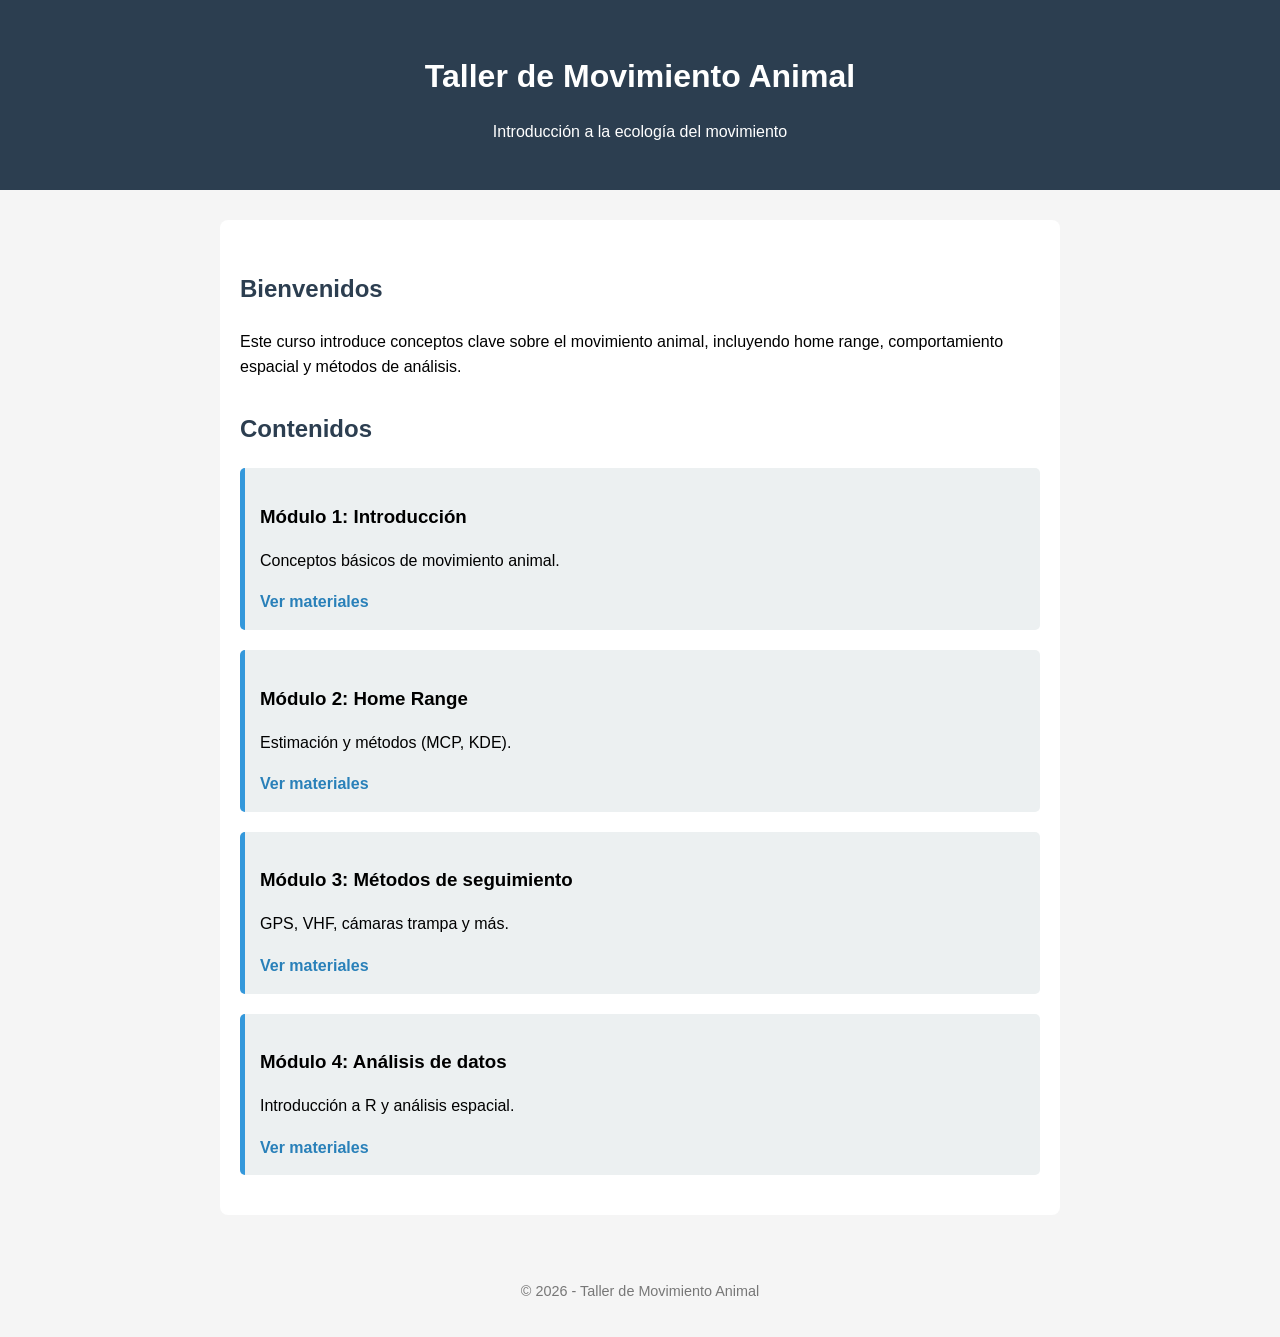
==== index.html @ 52d5a6d5 "Update index.html" ====
<!DOCTYPE html>
<html lang="es">
<head>
  <meta charset="UTF-8">
  <title>Taller de Movimiento Animal</title>
  <link rel="stylesheet" href="styles.css">
</head>

<body>

<header>
  <h1>Taller de Movimiento Animal</h1>
  <p>Introducción a la ecología del movimiento</p>
</header>

<main>

  <h2>Bienvenidos</h2>
  <p>
    Este curso introduce conceptos clave sobre el movimiento animal, incluyendo home range,
    comportamiento espacial y métodos de análisis.
  </p>

  <h2>Contenidos</h2>

  <div class="module">
    <h3>Módulo 1: Introducción</h3>
    <p>Conceptos básicos de movimiento animal.</p>
    <a href="#">Ver materiales</a>
  </div>

  <div class="module">
    <h3>Módulo 2: Home Range</h3>
    <p>Estimación y métodos (MCP, KDE).</p>
    <a href="#">Ver materiales</a>
  </div>

  <div class="module">
    <h3>Módulo 3: Métodos de seguimiento</h3>
    <p>GPS, VHF, cámaras trampa y más.</p>
    <a href="#">Ver materiales</a>
  </div>

  <div class="module">
    <h3>Módulo 4: Análisis de datos</h3>
    <p>Introducción a R y análisis espacial.</p>
    <a href="#">Ver materiales</a>
  </div>

</main>

<footer>
  <p>© 2026 - Taller de Movimiento Animal</p>
</footer>

</body>
</html>
---- styles.css ----
/* Reset básico */
body {
  margin: 0;
  font-family: Arial, sans-serif;
  background-color: #f5f5f5;
  line-height: 1.6;
}

/* Header */
header {
  background-color: #2c3e50;
  color: white;
  padding: 30px 20px;
  text-align: center;
}

/* Contenido principal */
main {
  max-width: 800px;
  margin: 30px auto;
  padding: 20px;
  background: white;
  border-radius: 8px;
}

/* Títulos */
h1 {
  margin-bottom: 5px;
}

h2 {
  color: #2c3e50;
  margin-top: 30px;
}

h3 {
  margin-bottom: 5px;
}

/* Módulos */
.module {
  margin-bottom: 20px;
  padding: 15px;
  border-left: 5px solid #3498db;
  background: #ecf0f1;
  border-radius: 5px;
  transition: transform 0.2s;
}

.module:hover {
  transform: translateX(5px);
}

/* Links */
a {
  color: #2980b9;
  text-decoration: none;
  font-weight: bold;
}

a:hover {
  text-decoration: underline;
}

/* Footer */
footer {
  text-align: center;
  padding: 20px;
  font-size: 0.9em;
  color: #777;
}
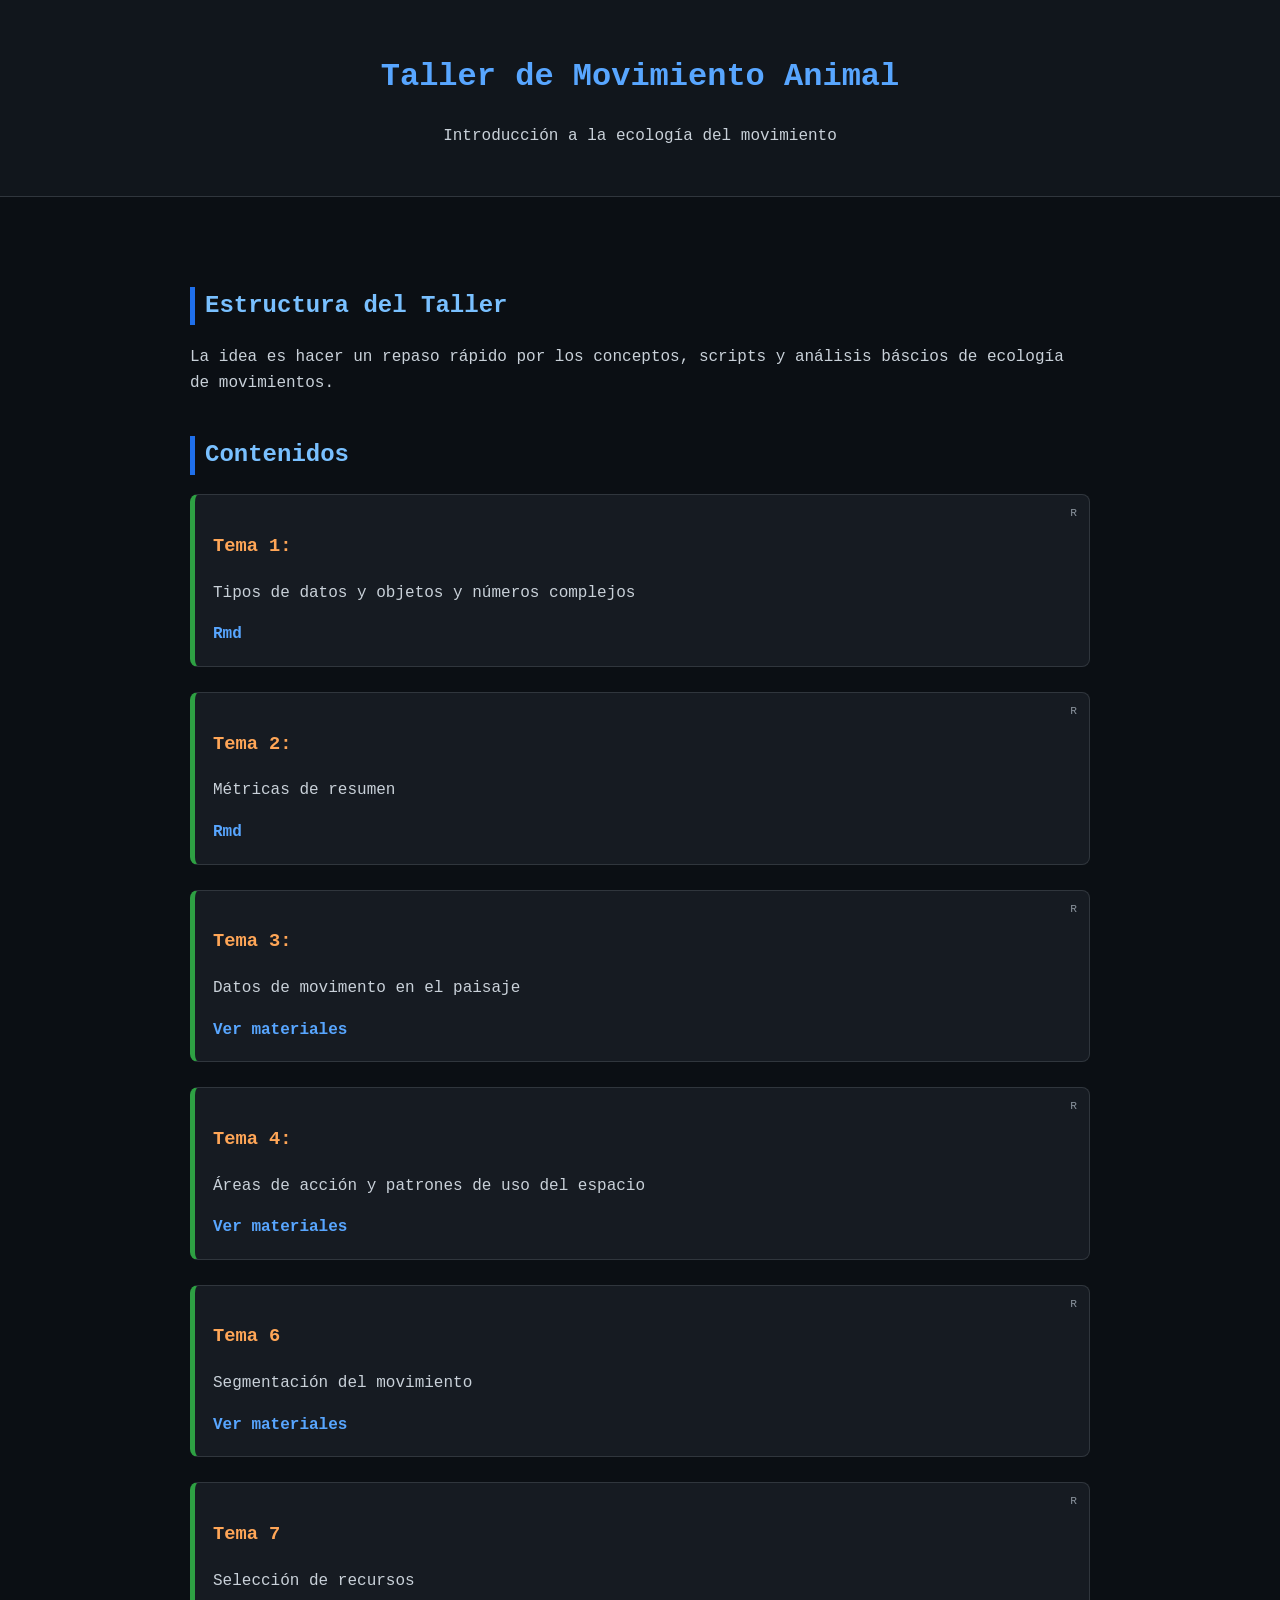
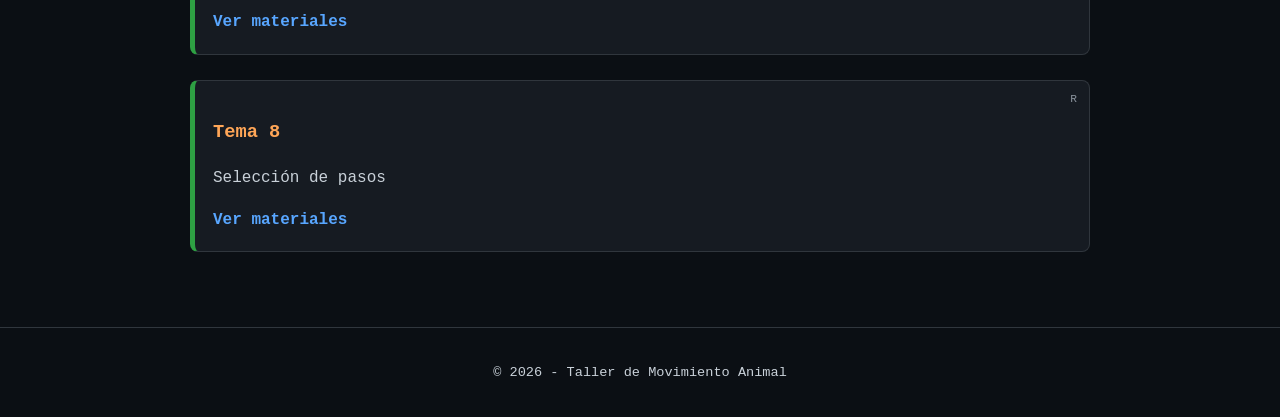
==== commit ce35f70b: "Update index.html" ====
--- a/index.html
+++ b/index.html
@@ -15,38 +15,54 @@
 
 <main>
 
-  <h2>Bienvenidos</h2>
+  <h2>Estructura del Taller</h2>
   <p>
-    Este curso introduce conceptos clave sobre el movimiento animal, incluyendo home range,
-    comportamiento espacial y métodos de análisis.
+    La idea es hacer un repaso rápido por los conceptos, scripts y análisis báscios de ecología de movimientos.
   </p>
 
   <h2>Contenidos</h2>
 
   <div class="module">
-    <h3>Módulo 1: Introducción</h3>
-    <p>Conceptos básicos de movimiento animal.</p>
+    <h3>Tema 1:</h3>
+    <p>Tipos de datos y objetos y números complejos</p>
+    <a href="#">Rmd</a>
+  </div>
+
+  <div class="module">
+    <h3>Tema 2:</h3>
+    <p>Métricas de resumen</p>
+    <a href="#">Rmd</a>
+  </div>
+
+  <div class="module">
+    <h3>Tema 3:</h3>
+    <p>Datos de movimento en el paisaje</p>
     <a href="#">Ver materiales</a>
   </div>
 
   <div class="module">
-    <h3>Módulo 2: Home Range</h3>
-    <p>Estimación y métodos (MCP, KDE).</p>
+    <h3>Tema 4:</h3>
+    <p>Áreas de acción y patrones de uso del espacio</p>
     <a href="#">Ver materiales</a>
   </div>
 
   <div class="module">
-    <h3>Módulo 3: Métodos de seguimiento</h3>
-    <p>GPS, VHF, cámaras trampa y más.</p>
+    <h3>Tema 6</h3>
+    <p>Segmentación del movimiento</p>
+    <a href="#">Ver materiales</a>
+  </div>
+  
+   <div class="module">
+    <h3>Tema 7</h3>
+    <p>Selección de recursos</p>
     <a href="#">Ver materiales</a>
   </div>
 
   <div class="module">
-    <h3>Módulo 4: Análisis de datos</h3>
-    <p>Introducción a R y análisis espacial.</p>
+    <h3>Tema 8</h3>
+    <p>Selección de pasos</p>
     <a href="#">Ver materiales</a>
   </div>
-
 </main>
 
 <footer>
--- a/styles.css
+++ b/styles.css
@@ -1,71 +1,104 @@
-/* Reset básico */
+/* Base */
 body {
   margin: 0;
-  font-family: Arial, sans-serif;
-  background-color: #f5f5f5;
+  font-family: "Fira Code", "Courier New", monospace;
+  background-color: #0b0f14;
+  color: #e6edf3;
   line-height: 1.6;
 }
 
 /* Header */
 header {
-  background-color: #2c3e50;
-  color: white;
-  padding: 30px 20px;
+  background-color: #11161c;
+  color: #58a6ff;
+  padding: 30px;
   text-align: center;
+  border-bottom: 1px solid #30363d;
 }
 
-/* Contenido principal */
+/* Contenedor */
 main {
-  max-width: 800px;
+  max-width: 900px;
   margin: 30px auto;
   padding: 20px;
-  background: white;
-  border-radius: 8px;
 }
 
 /* Títulos */
 h1 {
-  margin-bottom: 5px;
+  color: #58a6ff;
 }
 
 h2 {
-  color: #2c3e50;
-  margin-top: 30px;
+  color: #79c0ff;
+  border-left: 5px solid #1f6feb;
+  padding-left: 10px;
+  margin-top: 40px;
 }
 
 h3 {
-  margin-bottom: 5px;
+  color: #ffa657;
+}
+
+/* Texto */
+p {
+  color: #c9d1d9;
 }
 
 /* Módulos */
 .module {
-  margin-bottom: 20px;
-  padding: 15px;
-  border-left: 5px solid #3498db;
-  background: #ecf0f1;
-  border-radius: 5px;
-  transition: transform 0.2s;
+  background-color: #161b22;
+  border: 1px solid #30363d;
+  border-left: 5px solid #2ea043;
+  padding: 18px;
+  margin-bottom: 25px;
+  border-radius: 8px;
+  transition: all 0.2s ease;
+  position: relative;
 }
 
+/* Hover mejorado */
 .module:hover {
-  transform: translateX(5px);
+  border-left: 5px solid #58a6ff;
+  background-color: #1c2128;
+  transform: translateY(-2px);
+  box-shadow: 0 4px 12px rgba(0,0,0,0.4);
+}
+
+/* Etiqueta R */
+.module::before {
+  content: "R";
+  position: absolute;
+  top: 10px;
+  right: 12px;
+  font-size: 0.7em;
+  color: #8b949e;
 }
 
 /* Links */
 a {
-  color: #2980b9;
+  color: #58a6ff;
   text-decoration: none;
   font-weight: bold;
 }
 
 a:hover {
+  color: #79c0ff;
   text-decoration: underline;
+}
+
+/* Código inline */
+code {
+  background: #21262d;
+  padding: 3px 6px;
+  border-radius: 4px;
+  color: #7ee787;
 }
 
 /* Footer */
 footer {
   text-align: center;
   padding: 20px;
-  font-size: 0.9em;
-  color: #777;
+  font-size: 0.85em;
+  color: #8b949e;
+  border-top: 1px solid #30363d;
 }
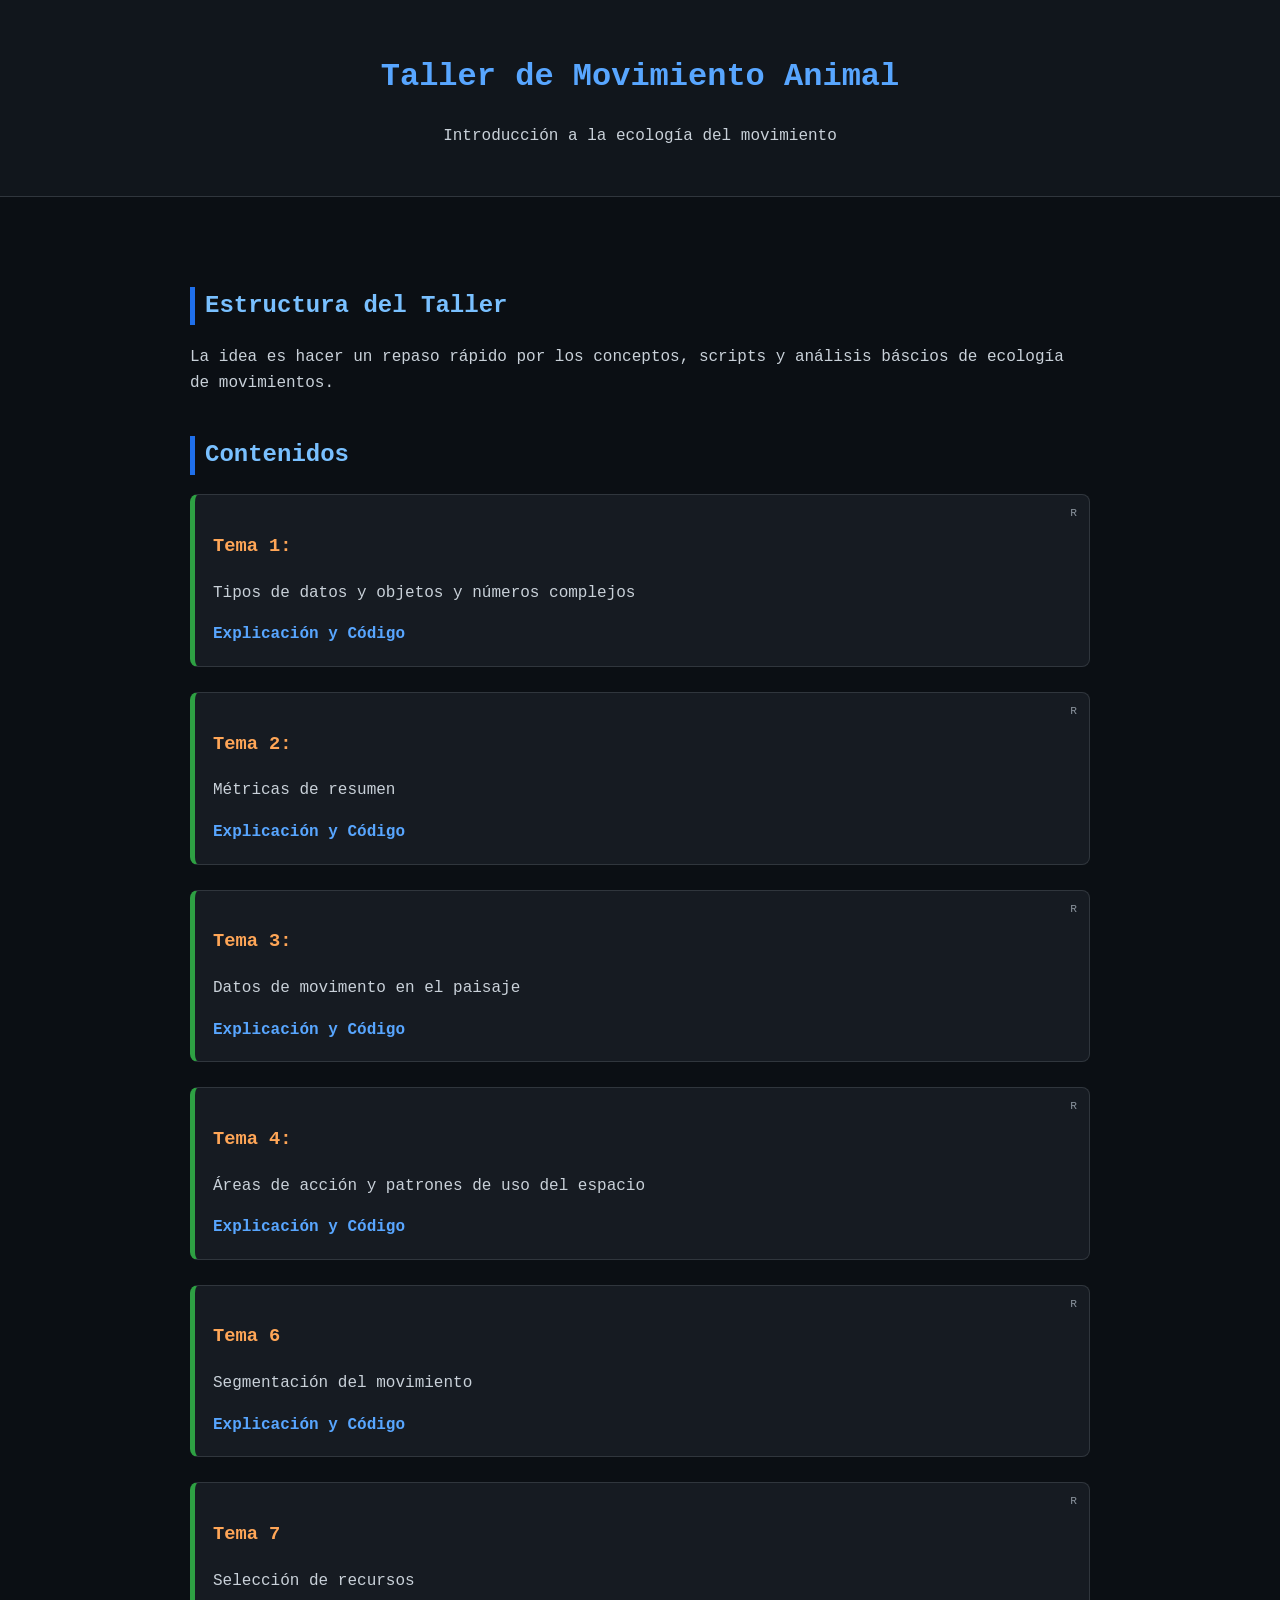
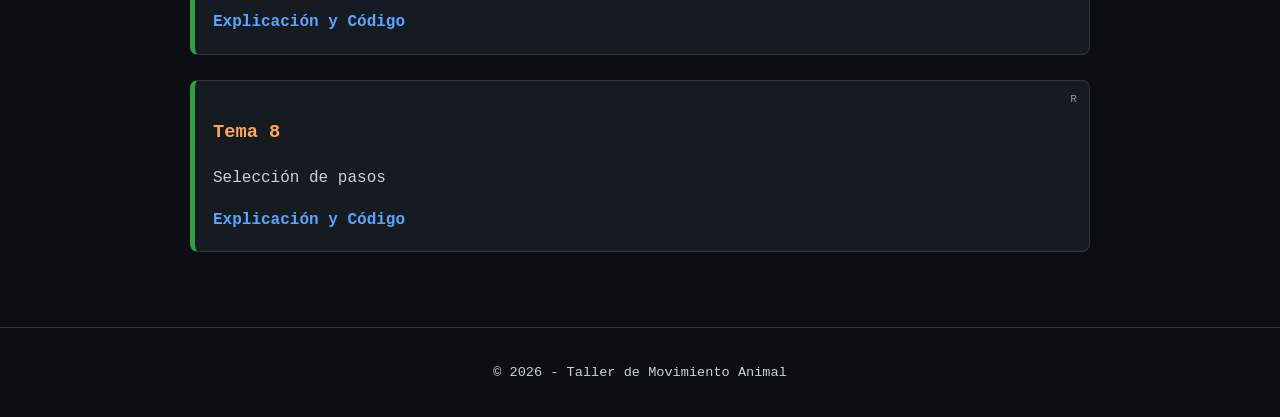
==== commit 62fa8152: "Update index.html" ====
--- a/index.html
+++ b/index.html
@@ -25,43 +25,43 @@
   <div class="module">
     <h3>Tema 1:</h3>
     <p>Tipos de datos y objetos y números complejos</p>
-    <a href="#">Rmd</a>
+    <a href="#">Explicación y Código</a>
   </div>
 
   <div class="module">
     <h3>Tema 2:</h3>
     <p>Métricas de resumen</p>
-    <a href="#">Rmd</a>
+    <a href="#">Explicación y Código</a>
   </div>
 
   <div class="module">
     <h3>Tema 3:</h3>
     <p>Datos de movimento en el paisaje</p>
-    <a href="#">Ver materiales</a>
+    <a href="#">Explicación y Código</a>
   </div>
 
   <div class="module">
     <h3>Tema 4:</h3>
     <p>Áreas de acción y patrones de uso del espacio</p>
-    <a href="#">Ver materiales</a>
+    <a href="#">Explicación y Código</a>
   </div>
 
   <div class="module">
     <h3>Tema 6</h3>
     <p>Segmentación del movimiento</p>
-    <a href="#">Ver materiales</a>
+    <a href="#">Explicación y Código</a>
   </div>
   
    <div class="module">
     <h3>Tema 7</h3>
     <p>Selección de recursos</p>
-    <a href="#">Ver materiales</a>
+    <a href="#">Explicación y Código</a>
   </div>
 
   <div class="module">
     <h3>Tema 8</h3>
     <p>Selección de pasos</p>
-    <a href="#">Ver materiales</a>
+    <a href="#">Explicación y Código</a>
   </div>
 </main>
 
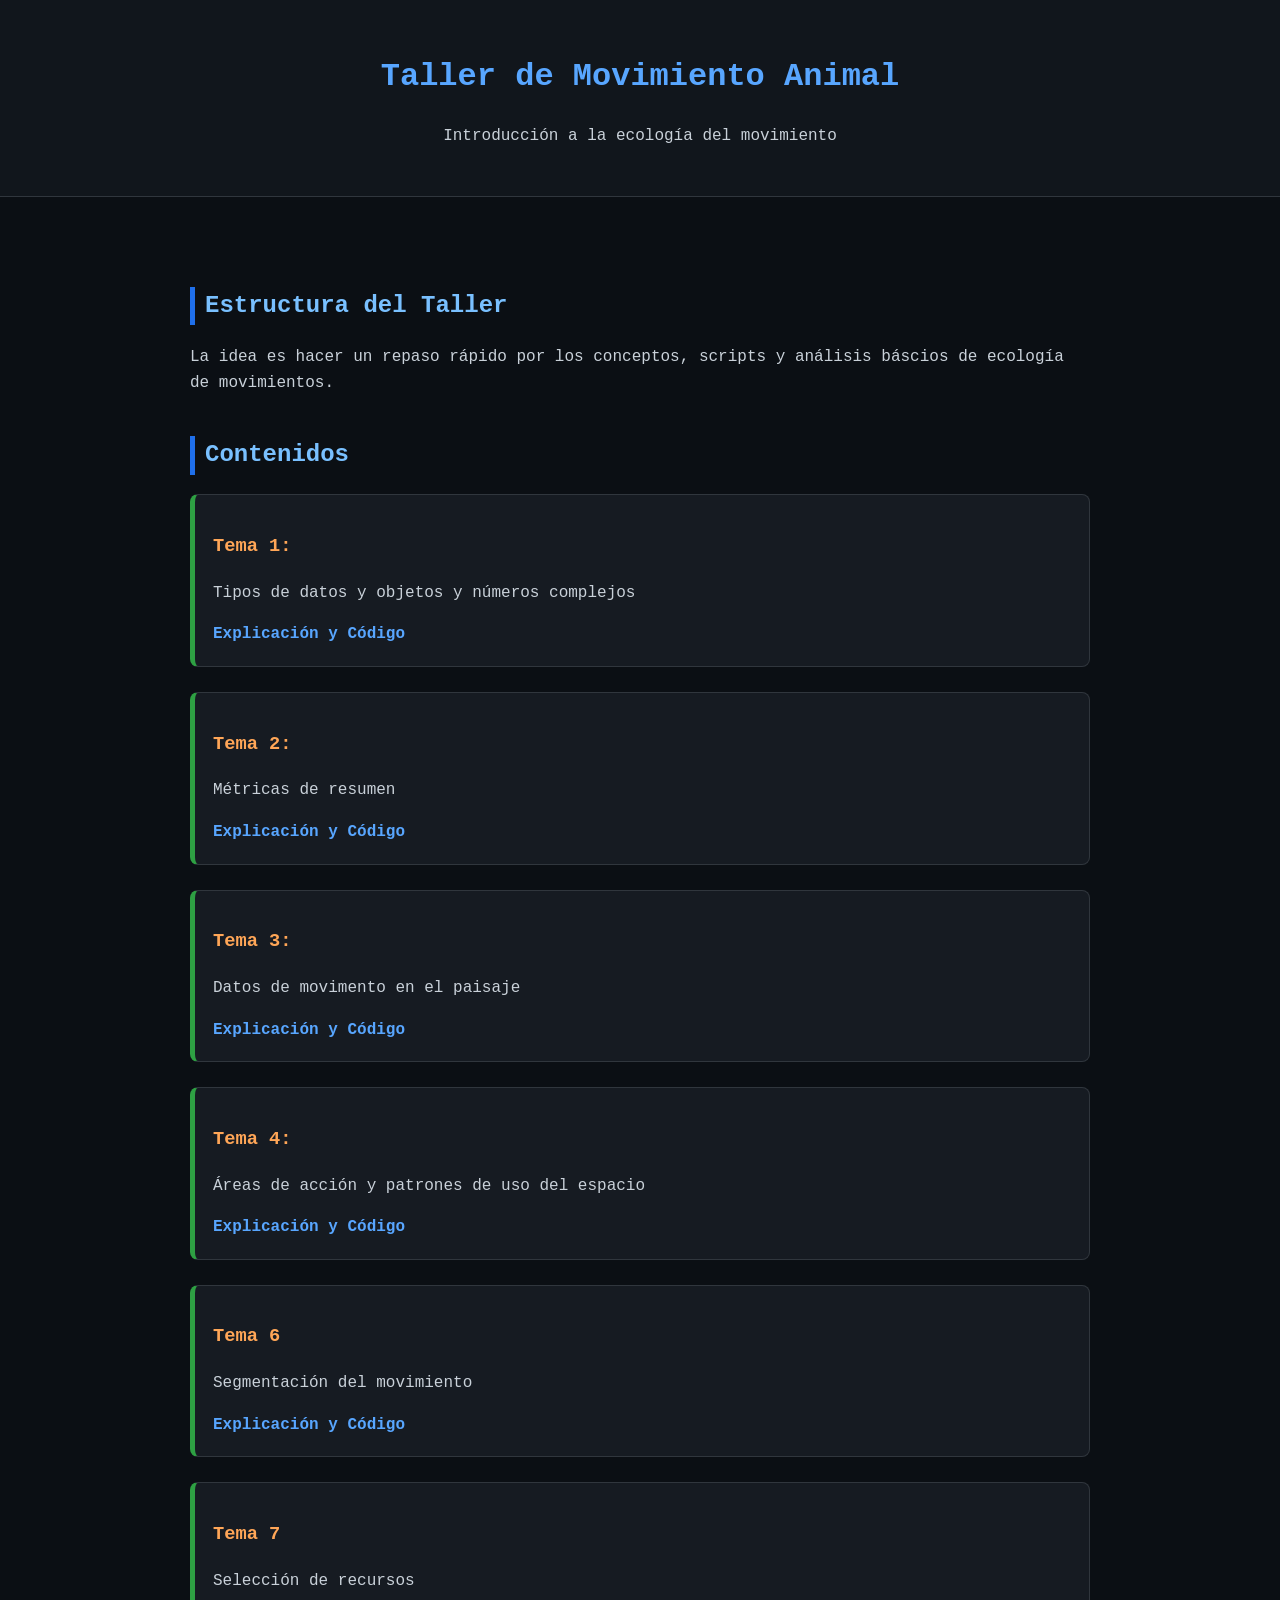
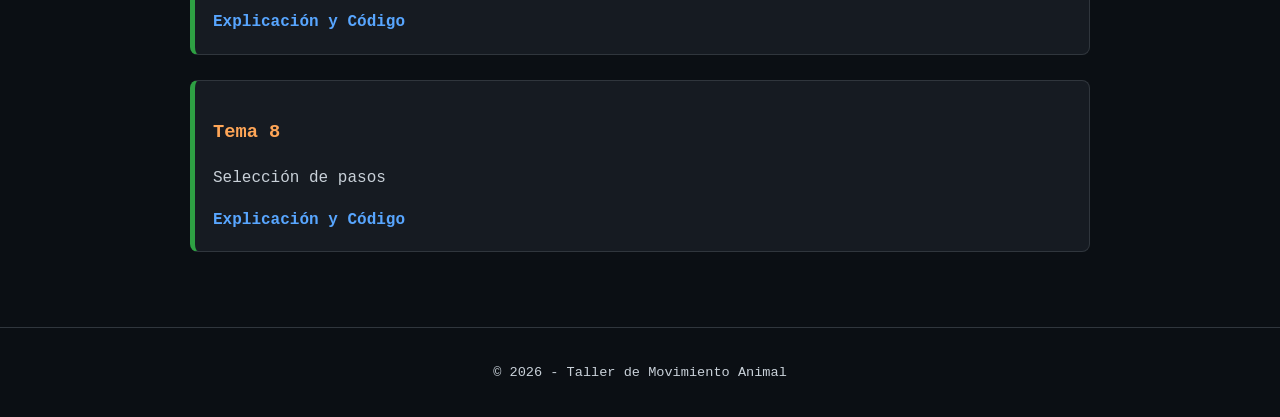
==== commit 57b086cc: "Update index.html" ====
--- a/index.html
+++ b/index.html
@@ -25,7 +25,7 @@
   <div class="module">
     <h3>Tema 1:</h3>
     <p>Tipos de datos y objetos y números complejos</p>
-    <a href="#">Explicación y Código</a>
+    <a href="tema_1/tema1.html">Explicación y Código</a>
   </div>
 
   <div class="module">
--- a/styles.css
+++ b/styles.css
@@ -66,7 +66,7 @@
 
 /* Etiqueta R */
 .module::before {
-  content: "R";
+  /* content: "R";*/
   position: absolute;
   top: 10px;
   right: 12px;
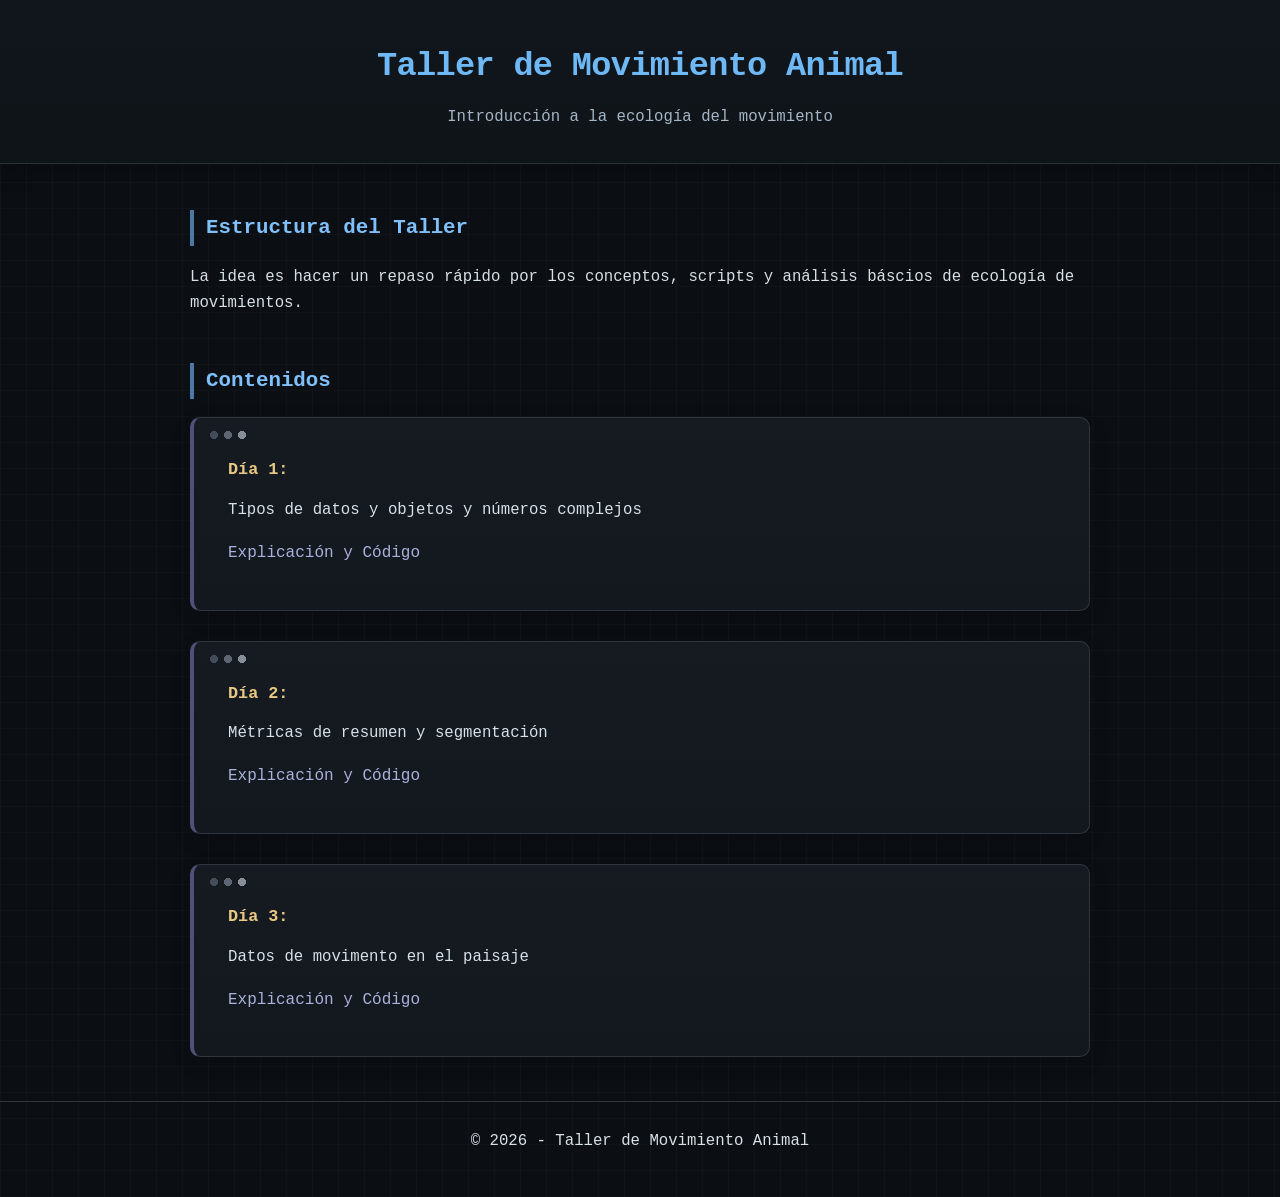
==== commit 20e0ab49: "Update index.html" ====
--- a/index.html
+++ b/index.html
@@ -23,44 +23,20 @@
   <h2>Contenidos</h2>
 
   <div class="module">
-    <h3>Tema 1:</h3>
+    <h3>Día 1:</h3>
     <p>Tipos de datos y objetos y números complejos</p>
     <a href="tema_1/tema1.html">Explicación y Código</a>
   </div>
 
   <div class="module">
-    <h3>Tema 2:</h3>
-    <p>Métricas de resumen</p>
+    <h3>Día 2:</h3>
+    <p>Métricas de resumen y segmentación</p>
     <a href="#">Explicación y Código</a>
   </div>
 
   <div class="module">
-    <h3>Tema 3:</h3>
+    <h3>Día 3:</h3>
     <p>Datos de movimento en el paisaje</p>
-    <a href="#">Explicación y Código</a>
-  </div>
-
-  <div class="module">
-    <h3>Tema 4:</h3>
-    <p>Áreas de acción y patrones de uso del espacio</p>
-    <a href="#">Explicación y Código</a>
-  </div>
-
-  <div class="module">
-    <h3>Tema 6</h3>
-    <p>Segmentación del movimiento</p>
-    <a href="#">Explicación y Código</a>
-  </div>
-  
-   <div class="module">
-    <h3>Tema 7</h3>
-    <p>Selección de recursos</p>
-    <a href="#">Explicación y Código</a>
-  </div>
-
-  <div class="module">
-    <h3>Tema 8</h3>
-    <p>Selección de pasos</p>
     <a href="#">Explicación y Código</a>
   </div>
 </main>
--- a/styles.css
+++ b/styles.css
@@ -2,83 +2,134 @@
 body {
   margin: 0;
   font-family: "Fira Code", "Courier New", monospace;
-  background-color: #0b0f14;
+  background:
+    linear-gradient(rgba(255,255,255,0.018) 1px, transparent 1px),
+    linear-gradient(90deg, rgba(255,255,255,0.018) 1px, transparent 1px),
+    #0b0f14;
+  background-size: 26px 26px, 26px 26px, auto;
   color: #e6edf3;
-  line-height: 1.6;
+  line-height: 1.72;
 }
 
 /* Header */
 header {
-  background-color: #11161c;
-  color: #58a6ff;
-  padding: 30px;
+  background: linear-gradient(180deg, #11161c 0%, #0f1419 100%);
+  color: #5cc3ff;
+  padding: 38px 24px 32px;
   text-align: center;
-  border-bottom: 1px solid #30363d;
+  border-bottom: 1px solid #2a3139;
+  box-shadow: 0 6px 20px rgba(0,0,0,0.28);
+}
+
+header h1 {
+  margin: 0 0 8px 0;
+  color: #6eb8f5;
+  font-size: 2.1rem;
+  font-weight: 600;
+  letter-spacing: -0.02em;
+}
+
+header p {
+  margin: 0;
+  color: #a6b6c6;
+  font-size: 0.98rem;
 }
 
 /* Contenedor */
 main {
   max-width: 900px;
-  margin: 30px auto;
-  padding: 20px;
+  margin: 42px auto;
+  padding: 0 22px;
 }
 
 /* Títulos */
 h1 {
-  color: #58a6ff;
+  color: #6eb8f5;
+  
 }
 
 h2 {
-  color: #79c0ff;
-  border-left: 5px solid #1f6feb;
-  padding-left: 10px;
-  margin-top: 40px;
+  color: #7fc0fa;
+  border-left: 4px solid #4c78a8;
+  padding-left: 12px;
+  margin-top: 46px;
+  margin-bottom: 18px;
+  font-size: 1.3rem;
+  font-weight: 1500;
 }
 
 h3 {
-  color: #ffa657;
+  color: #e8c882;
+  margin-top: 0;
+  margin-bottom: 12px;
+  font-size: 1.05rem;
+  font-weight: 700;
 }
 
 /* Texto */
+p, li {
+  color: #d8e1e6;
+  font-size: 0.98rem;
+}
+
 p {
-  color: #c9d1d9;
+  margin: 0 0 16px 0;
+}
+
+ul {
+  padding-left: 24px;
+  margin-top: 8px;
+  margin-bottom: 10px;
+}
+
+li {
+  margin-bottom: 8px;
 }
 
 /* Módulos */
 .module {
-  background-color: #161b22;
+  background: linear-gradient(180deg, #161b22 0%, #13181f 100%);
   border: 1px solid #30363d;
-  border-left: 5px solid #2ea043;
-  padding: 18px;
-  margin-bottom: 25px;
-  border-radius: 8px;
-  transition: all 0.2s ease;
+  border-left: 4px solid #505078;
+  padding: 24px 22px 20px;
+  margin-bottom: 30px;
+  border-radius: 10px;
+  padding: 38px 34px 42px;
+  transition: all 0.22s ease;
   position: relative;
+  box-shadow: 0 6px 18px rgba(0,0,0,0.18);
+}
+
+/* Puntitos sutiles tipo ventana */
+.module::after {
+  content: "";
+  position: absolute;
+  top: 12px;
+  left: 14px;
+  width: 40px;
+  height: 10px;
+  background:
+    radial-gradient(circle at 6px 5px, #4b5563 0 4px, transparent 4px),
+    radial-gradient(circle at 20px 5px, #6b7280 0 4px, transparent 4px),
+    radial-gradient(circle at 34px 5px, #9ca3af 0 4px, transparent 4px);
+  opacity: 0.85;
 }
 
 /* Hover mejorado */
 .module:hover {
-  border-left: 5px solid #58a6ff;
-  background-color: #1c2128;
-  transform: translateY(-2px);
-  box-shadow: 0 4px 12px rgba(0,0,0,0.4);
-}
-
-/* Etiqueta R */
-.module::before {
-  /* content: "R";*/
-  position: absolute;
-  top: 10px;
-  right: 12px;
-  font-size: 0.7em;
-  color: #8b949e;
+  border-left-color: #58a6ff;
+  border-color: #97C7C3;
+  background: linear-gradient(180deg, #1b2129 0%, #161c24 100%);
+  transform: translateY(-3px);
+  box-shadow: 0 10px 24px rgba(0,0,0,0.32);
 }
 
 /* Links */
 a {
-  color: #58a6ff;
+  color: #ABB1DB;
   text-decoration: none;
-  font-weight: bold;
+  font-weight: 520;
+  transition: color 0.5s ease;
 }
 
 a:hover {
@@ -90,15 +141,66 @@
 code {
   background: #21262d;
   padding: 3px 6px;
-  border-radius: 4px;
-  color: #7ee787;
+  border-radius: 5px;
+  color: #b8d3ff;
+  border: 1px solid #30363d;
+  font-size: 0.94em;
+}
+
+/* Bloques de código */
+pre {
+  background: #0d1117;
+  color: #e6edf3;
+  border: 1px solid #30363d;
+  border-left: 4px solid #4c78a8;
+  border-radius: 8px;
+  padding: 16px 18px;
+  overflow-x: auto;
+  font-family: "Fira Code", "Courier New", monospace;
+  font-size: 0.93rem;
+  line-height: 1.65;
+  margin-top: 12px;
+  margin-bottom: 8px;
+  box-shadow: inset 0 1px 0 rgba(255,255,255,0.02);
+}
+
+pre code {
+  background: transparent;
+  border: 0;
+  padding: 0;
+  color: inherit;
+}
+
+/* Botón copiar */
+.code-block {
+  position: relative;
+}
+
+.copy-btn {
+  position: absolute;
+  top: 10px;
+  right: 10px;
+  background: #2b3340;
+  color: #dbe7f3;
+  border: 1px solid #404b59;
+  padding: 5px 10px;
+  font-size: 0.74rem;
+  border-radius: 6px;
+  cursor: pointer;
+  transition: all 0.2s ease;
+}
+
+.copy-btn:hover {
+  background: #394455;
+  border-color: #5a6b83;
 }
 
 /* Footer */
 footer {
   text-align: center;
-  padding: 20px;
+  padding: 26px 20px;
   font-size: 0.85em;
   color: #8b949e;
   border-top: 1px solid #30363d;
-}
+  margin-top: 44px;
+}
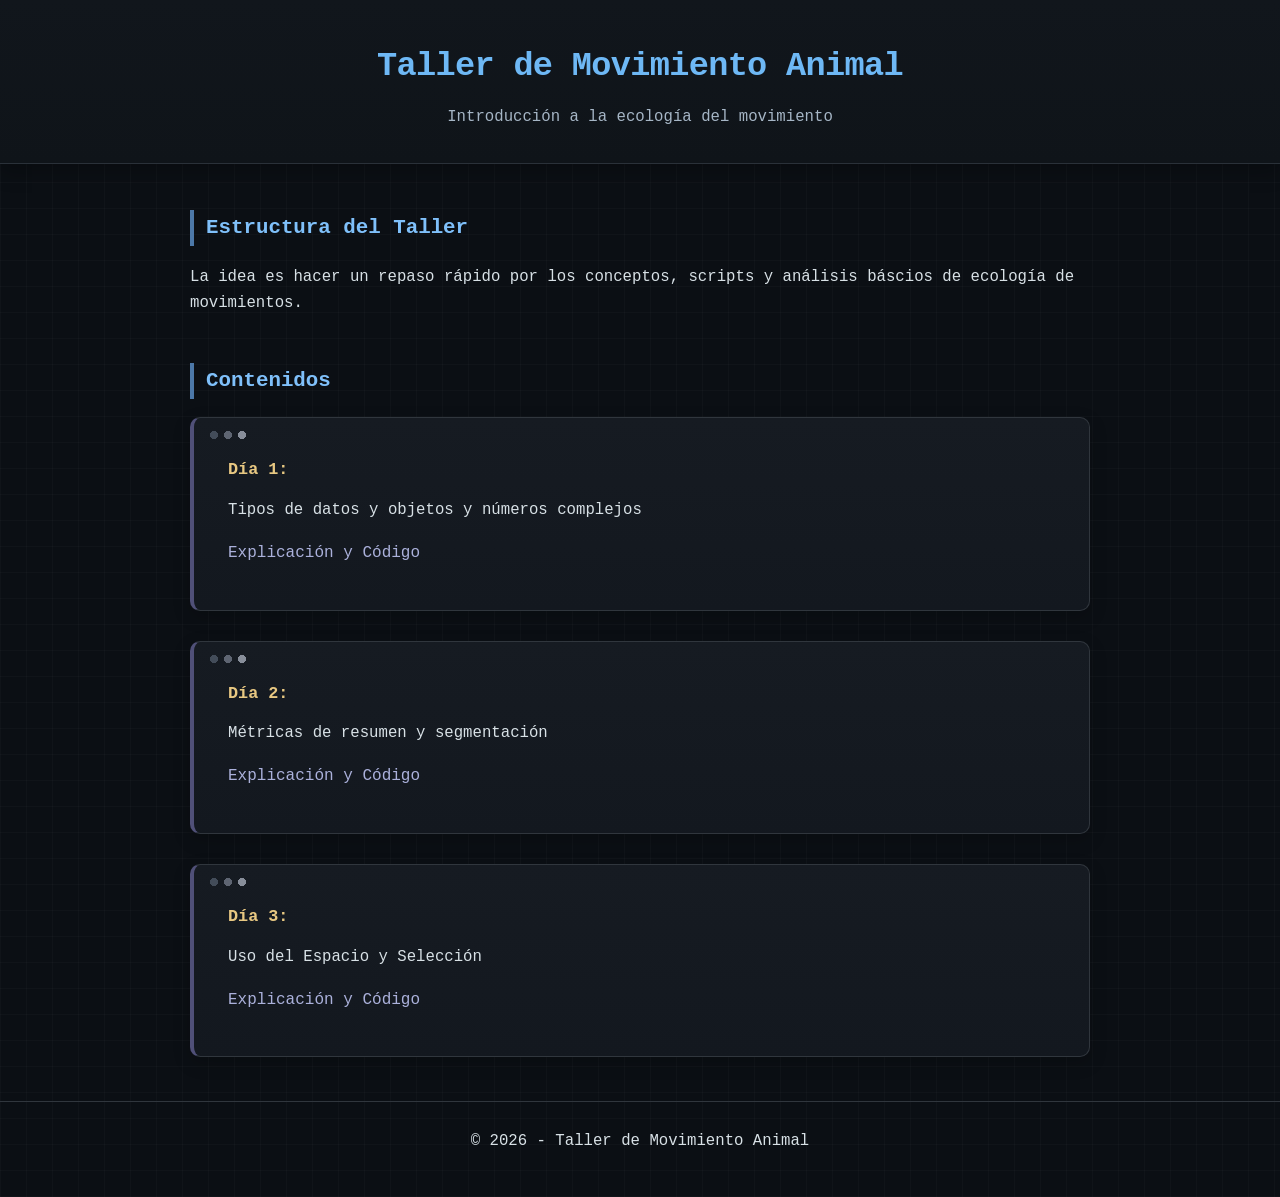
==== commit e9842b3e: "Update index.html" ====
--- a/index.html
+++ b/index.html
@@ -31,13 +31,13 @@
   <div class="module">
     <h3>Día 2:</h3>
     <p>Métricas de resumen y segmentación</p>
-    <a href="#">Explicación y Código</a>
+    <a href="tema_2/tema2.html">Explicación y Código</a>
   </div>
 
   <div class="module">
     <h3>Día 3:</h3>
-    <p>Datos de movimento en el paisaje</p>
-    <a href="#">Explicación y Código</a>
+    <p>Uso del Espacio y Selección</p>
+    <a href="tema_3/tema3.html">Explicación y Código</a>
   </div>
 </main>
 
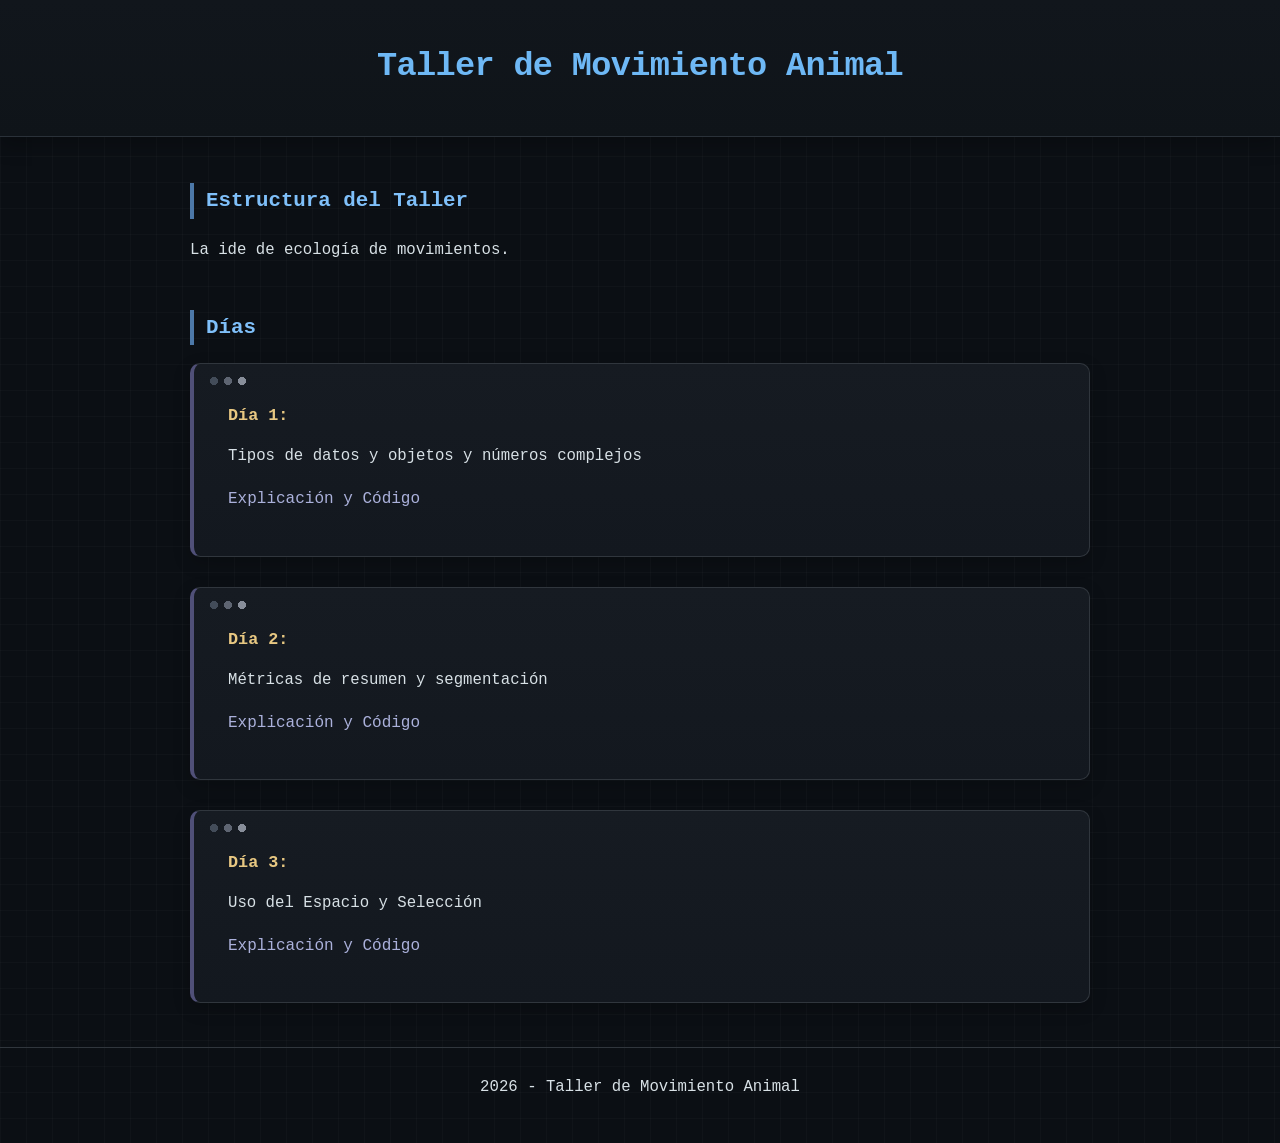
==== commit c3e18bdf: "Update index.html" ====
--- a/index.html
+++ b/index.html
@@ -10,17 +10,16 @@
 
 <header>
   <h1>Taller de Movimiento Animal</h1>
-  <p>Introducción a la ecología del movimiento</p>
 </header>
 
 <main>
 
   <h2>Estructura del Taller</h2>
   <p>
-    La idea es hacer un repaso rápido por los conceptos, scripts y análisis báscios de ecología de movimientos.
+    La ide de ecología de movimientos.
   </p>
 
-  <h2>Contenidos</h2>
+  <h2>Días</h2>
 
   <div class="module">
     <h3>Día 1:</h3>
@@ -42,7 +41,7 @@
 </main>
 
 <footer>
-  <p>© 2026 - Taller de Movimiento Animal</p>
+  <p>2026 - Taller de Movimiento Animal</p>
 </footer>
 
 </body>
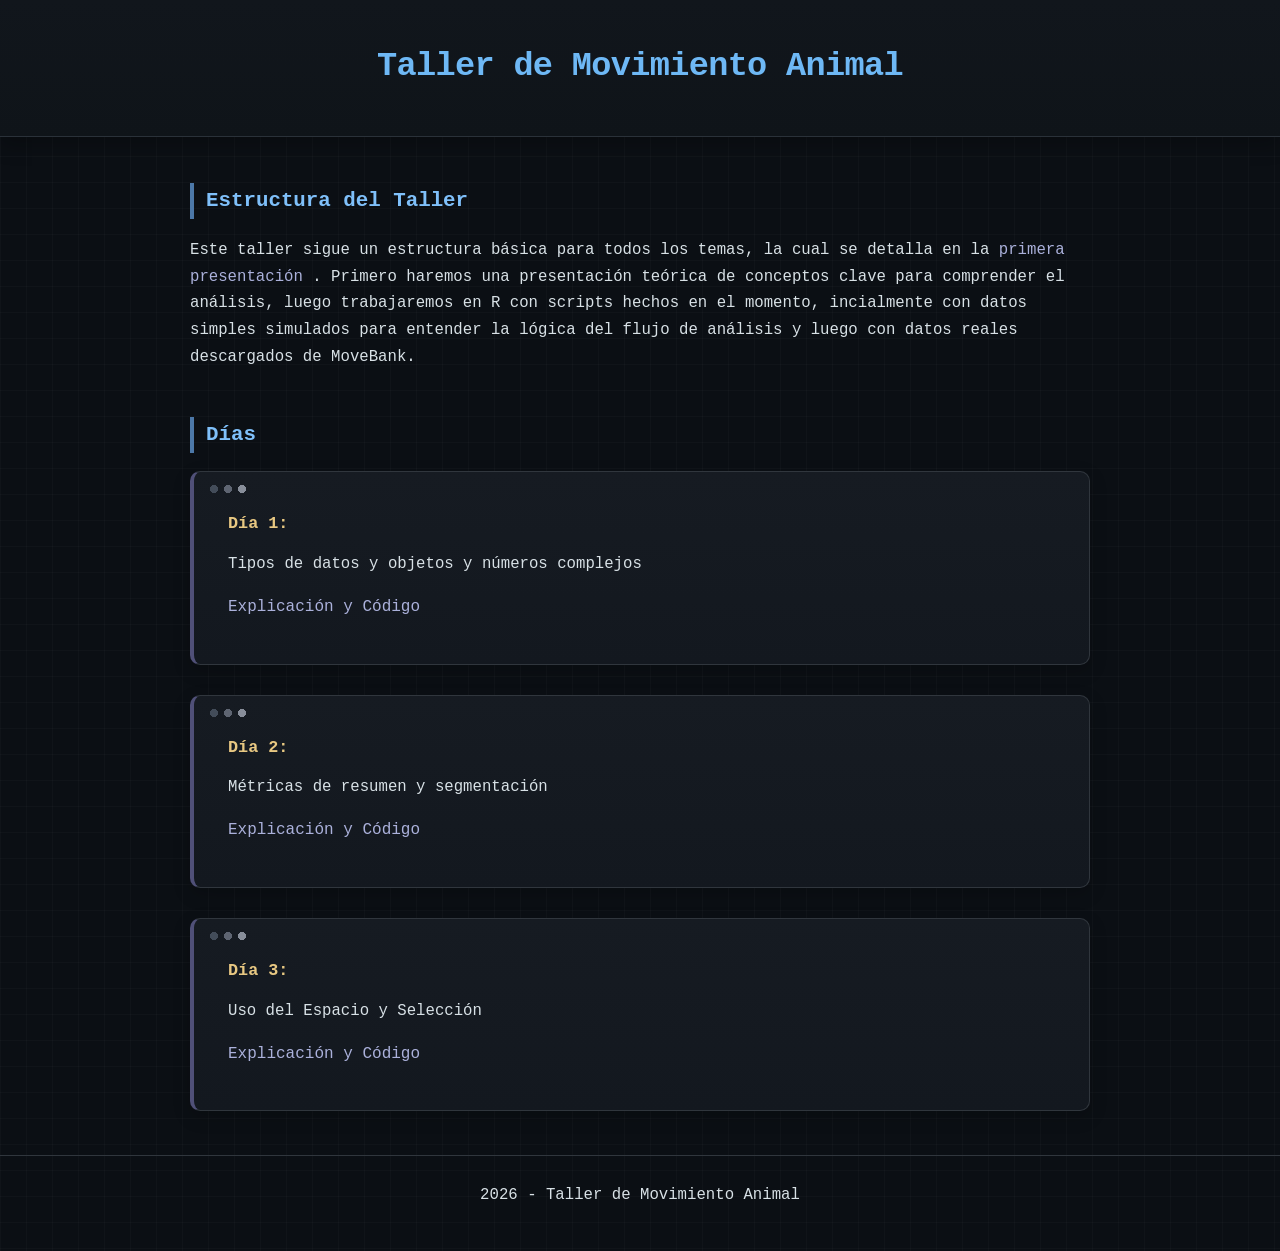
==== commit 36bc7876: "Update index.html" ====
--- a/index.html
+++ b/index.html
@@ -16,7 +16,7 @@
 
   <h2>Estructura del Taller</h2>
   <p>
-    La ide de ecología de movimientos.
+    Este taller sigue un estructura básica para todos los temas, la cual se detalla en la <a href="tema_1/pres/num_com.ddf">primera presentación </a>. Primero haremos una presentación teórica de conceptos clave para comprender el análisis, luego trabajaremos en R con scripts hechos en el momento, incialmente con datos simples simulados para entender la lógica del flujo de análisis y luego con datos reales descargados de MoveBank. 
   </p>
 
   <h2>Días</h2>
